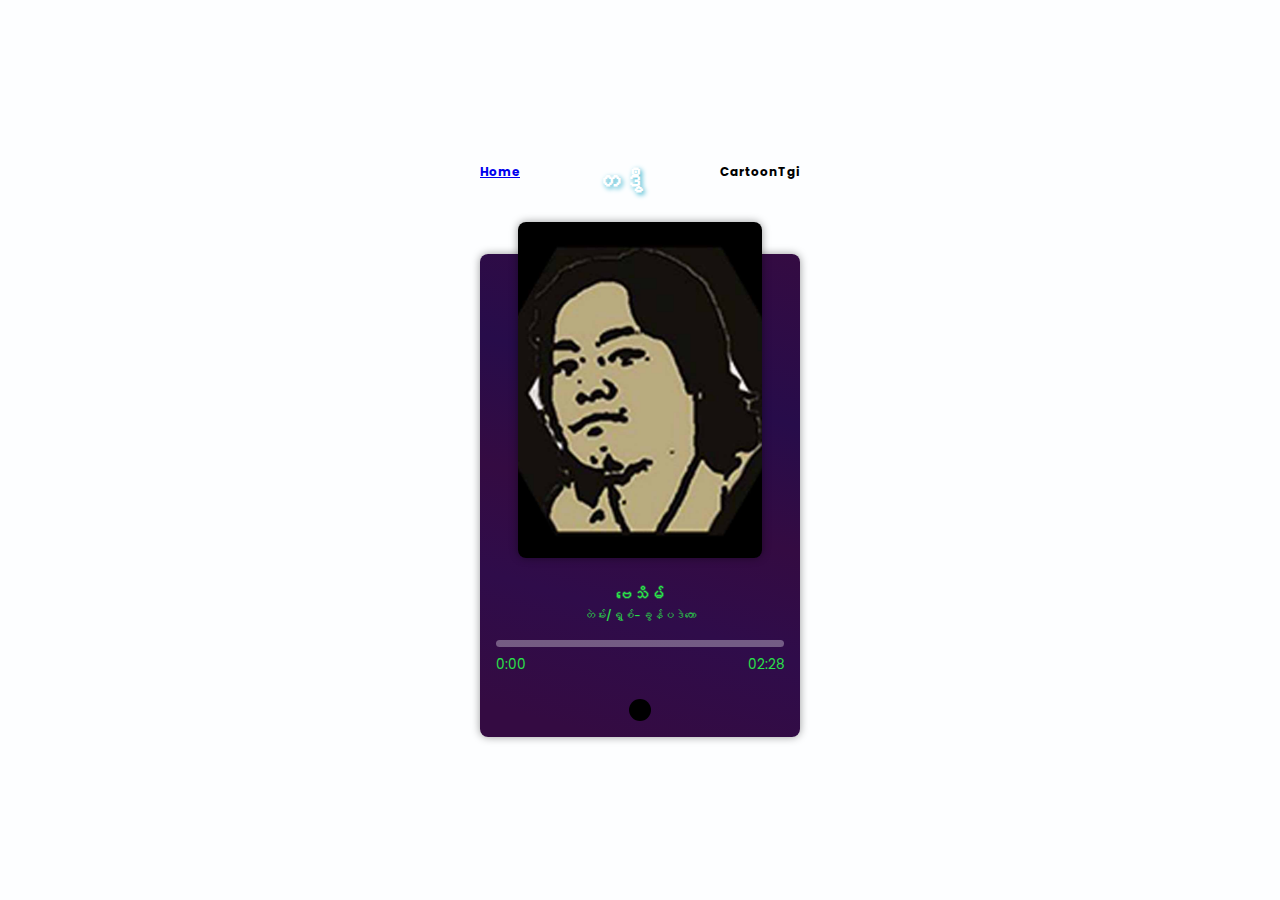
==== index.html @ fe18e12d "Update index.html" ====
<!DOCTYPE html>
<html lang="en">
  <head>
    <meta charset="UTF-8" />
    <meta name="viewport" content="width=device-width, initial-scale=1.0" />
    <link
      rel="stylesheet"
      href="https://use.fontawesome.com/releases/v5.15.1/css/all.css"
      integrity="sha384-vp86vTRFVJgpjF9jiIGPEEqYqlDwgyBgEF109VFjmqGmIY/Y4HV4d3Gp2irVfcrp"
      crossorigin="anonymous"
    />
    <link
      href="https://fonts.googleapis.com/css2?family=Montserrat&family=Poppins:wght@300;400;500;600;700;800;900&display=swap"
      rel="stylesheet"
    />
    <link rel="stylesheet" href="assets/styles/style.css" />
    <title>Album No.4</title>
  </head>
  <body>
    
    
    
      <div class="container">
        <div class="header"><a href="https://cartoontgimusic.github.io/homepage"><h2>Home</h2></a><h1 class="heading">တဒွီ</h1><h2>CartoonTgi</h2></div>
      <div class="music-container">
        <div id="cover-box">
          <img src="assets/images/cover1.jpg" alt="cover-image" id="cover" />
        </div>
        <div id="music-box">
          <audio id="disc"></audio>
          <div id="music-info">
            <h2 id="title"></h2>
            <h3 id="artist"></h3>
            <div id="progress-container">
              <div id="progress"></div>
            </div>
            <div id="timer-bar">
              <span id="timer">0:00</span>
              <span id="duration"></span>
            </div>
          </div>
          <div id="control-box">
            <i id="prev" class="btn fas fa-backward"></i>
            <i id="play" class="special-btn fas fa-play"></i>
            <i id="next" class="btn fas fa-forward"></i>
          </div>
        </div>
      </div>
    </div>
    <script src="assets/scripts/script.js"></script>
  </body>
</html>
---- assets/styles/style.css ----
* {
    padding: 0;
    margin: 0;
    box-sizing: border-box;
}

html {
    font-size: 50%;
}

body {
    font-family: 'Poppins', 'Montserrat', sans-serif;
    background-color: #232328;
    background: rgb(253, 254, 255);
    display: flex;
    justify-content: center;
    align-items: center;
    height: 100vh;
    -webkit-tap-highlight-color: transparent;
}

.container {
    width: 40em;
}

@media (max-width:760px) {
    .container {
        width: 90%;
    }
}

.header{
    display: flex;
    flex-direction: row;
    justify-content: space-between;
}

.heading {
    color: #fff;
    text-align: center;
    text-shadow: 2px 2px 5px #2eb0cb;
    font-size: 3rem;
    font-weight: 600;
}



.music-container {
    background: rgb(66, 16, 11);
    background: linear-gradient(16deg, rgba(52, 11, 66, 1) 6%, rgba(47, 12, 74, 1) 29%, rgba(52, 11, 66, 1) 48%, rgba(39, 12, 74, 1) 70%, rgba(52, 11, 66, 1) 100%);
    border-radius: 1rem;
    box-shadow: 0px 0px 8px rgba(0, 0, 0, 0.4);
    padding: 1rem 2rem;
    margin-top: 7rem;
    display: flex;
    flex-direction: column;
    justify-content: center;
    align-items: center;
    color: #2ae249;
}

#cover-box {
    border-radius: 1rem;
    box-shadow: 0px 0px 8px rgba(0, 0, 0, 0.4);
    position: relative;
    bottom: 5em;
    width: 85%;
    height: 42em;
}

#cover {
    border-radius: inherit;
    display: block;
    height: 100%;
    width: 100%;
    object-fit: cover;
    object-position: center center;
}

#music-box {
    width: 100%;
}

#music-info {
    text-align: center;
    width: 100%;
    position: relative;
    bottom: 2rem;
}

#title {
    font-size: 2rem;
    font-weight: 600;
}

#artist {
    font-size: 1.4rem;
    font-weight: 500;
}

#progress-container {
    height: 7px;
    width: 100%;
    background-color: rgb(255 255 255 / 33%);
    margin: 2rem 0 1rem;
    cursor: pointer;
    border-radius: 8px;
}

#progress {
    background-color: #000;
    width: 0%;
    height: inherit;
    border-radius: inherit;
    transition: width 100ms ease-in;
}

#timer-bar {
    display: flex;
    justify-content: space-between;
    font-size: 1.7rem;
}

#control-box {
    display: flex;
    justify-content: center;
    align-items: center;
    padding: 1rem;
}

.btn {
    display: inline-block;
    font-size: 1.6rem;
    padding: 1rem;
    cursor: pointer;
    border: none;
    outline: none;
    border-radius: 4rem;
    color: #a0a0a0;
    transition: background 200ms linear, color 200ms linear;
}

.special-btn {
    background-color: #000;
    color: #fff;
    font-size: 2.2rem;
    margin: 0 1rem;
    padding: 1.4rem;
    cursor: pointer;
    border: none;
    outline: none;
    border-radius: 4rem;
    transition: opacity 200ms linear;
}

@media (hover: hover) {
    .btn:hover {
        background-color: #d8d8d8;
        color: #545454;
    }
    .special-btn:hover {
        opacity: 0.75;
    }
}
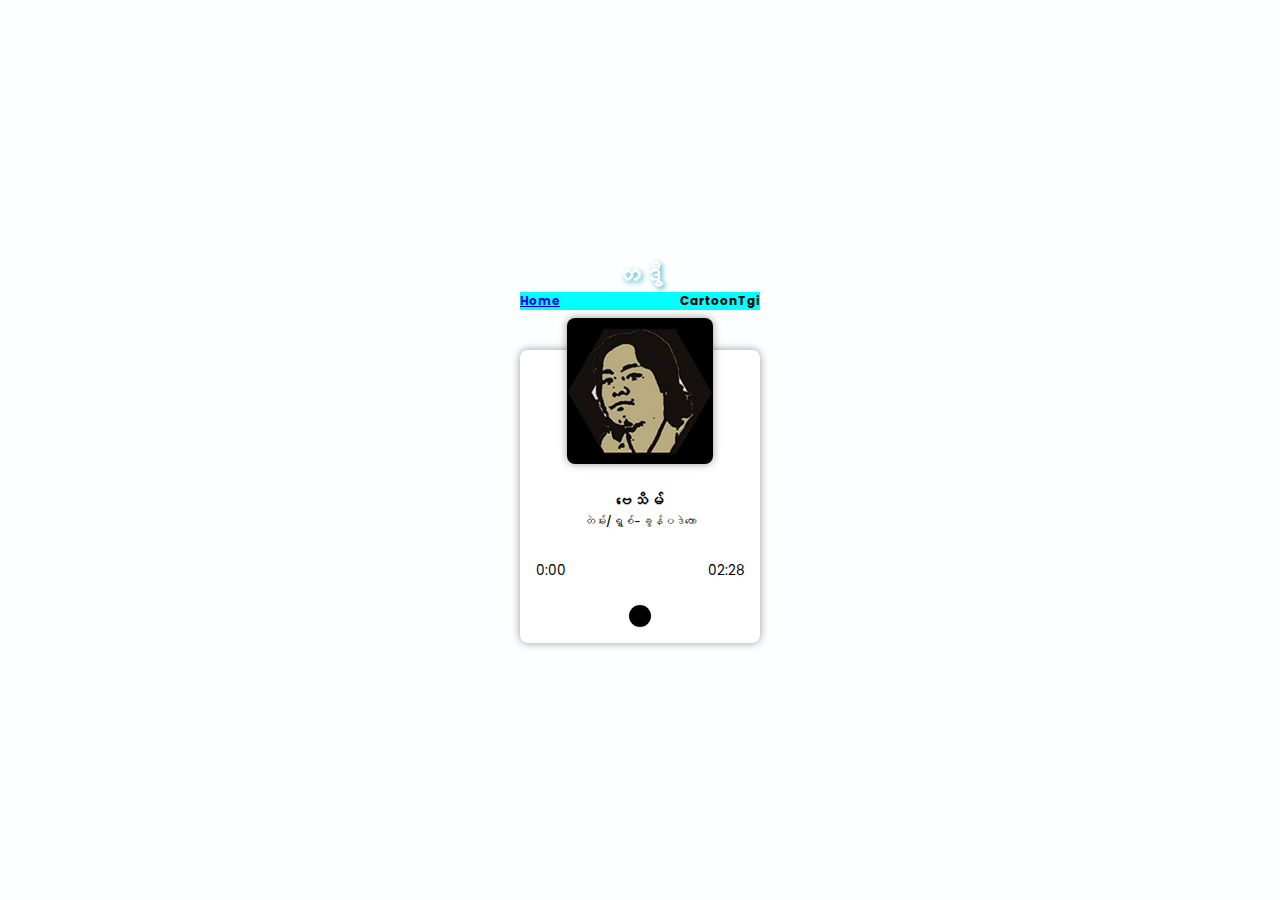
==== commit 250fbb41: "Update index.html" ====
--- a/index.html
+++ b/index.html
@@ -21,7 +21,8 @@
     
     
       <div class="container">
-        <div class="header"><a href="https://cartoontgimusic.github.io/homepage"><h2>Home</h2></a><h1 class="heading">တဒွီ</h1><h2>CartoonTgi</h2></div>
+        <h1 class="heading">တဒွီ</h1>
+        <div class="header"><a href="https://cartoontgimusic.github.io/homepage"><h2>Home</h2></a><h2>CartoonTgi</h2></div>
       <div class="music-container">
         <div id="cover-box">
           <img src="assets/images/cover1.jpg" alt="cover-image" id="cover" />
--- a/assets/styles/style.css
+++ b/assets/styles/style.css
@@ -20,7 +20,7 @@
 }
 
 .container {
-    width: 40em;
+    width: 30em;
 }
 
 @media (max-width:760px) {
@@ -33,6 +33,7 @@
     display: flex;
     flex-direction: row;
     justify-content: space-between;
+    background-color: aqua;
 }
 
 .heading {
@@ -46,17 +47,16 @@
 
 
 .music-container {
-    background: rgb(66, 16, 11);
-    background: linear-gradient(16deg, rgba(52, 11, 66, 1) 6%, rgba(47, 12, 74, 1) 29%, rgba(52, 11, 66, 1) 48%, rgba(39, 12, 74, 1) 70%, rgba(52, 11, 66, 1) 100%);
+    background: rgb(255, 255, 255);
     border-radius: 1rem;
     box-shadow: 0px 0px 8px rgba(0, 0, 0, 0.4);
     padding: 1rem 2rem;
-    margin-top: 7rem;
+    margin-top: 5rem;
     display: flex;
     flex-direction: column;
     justify-content: center;
     align-items: center;
-    color: #2ae249;
+    color: #000000;
 }
 
 #cover-box {
@@ -64,8 +64,7 @@
     box-shadow: 0px 0px 8px rgba(0, 0, 0, 0.4);
     position: relative;
     bottom: 5em;
-    width: 85%;
-    height: 42em;
+    width: 70%;
 }
 
 #cover {
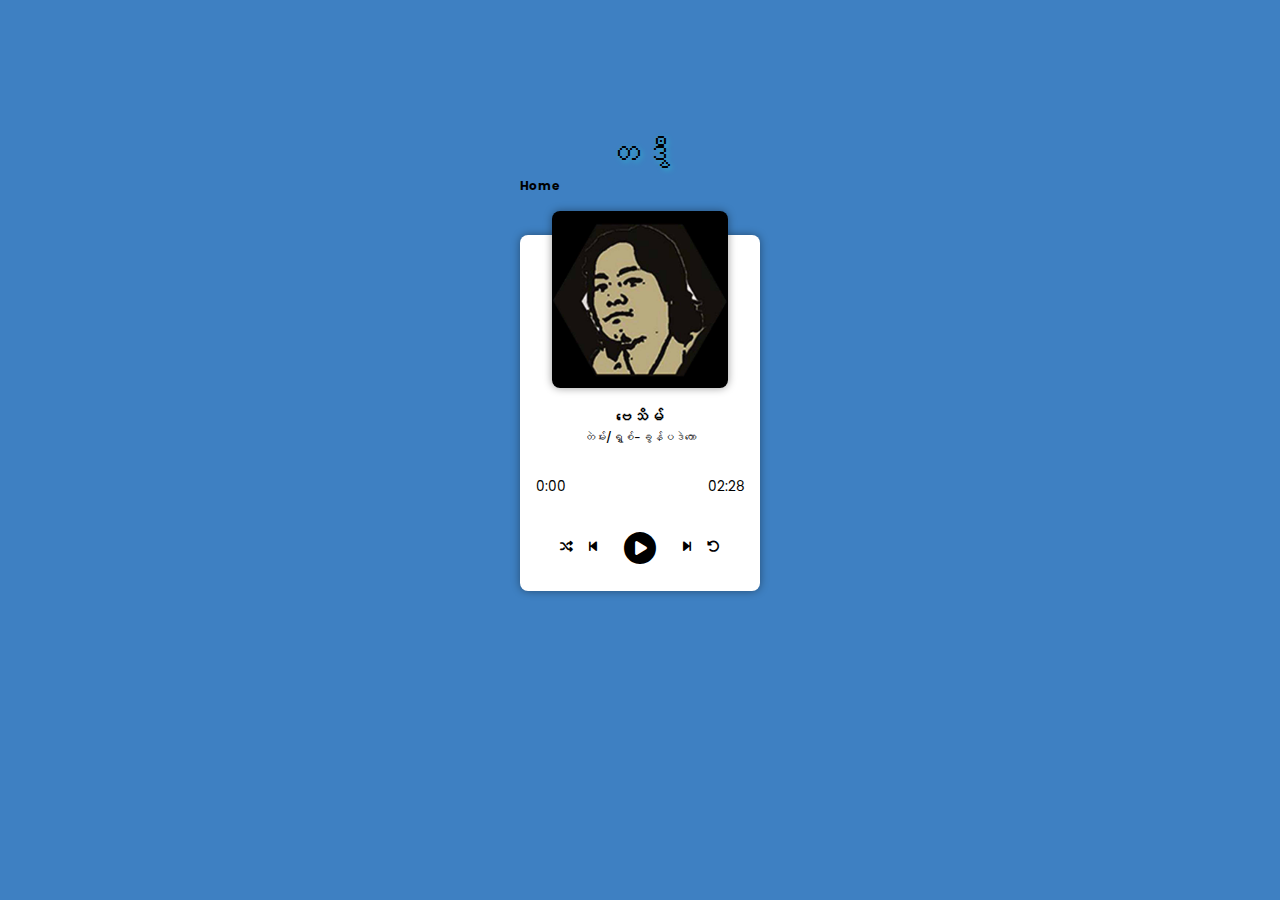
==== commit ba41370a: "Update index.html" ====
--- a/index.html
+++ b/index.html
@@ -3,12 +3,8 @@
   <head>
     <meta charset="UTF-8" />
     <meta name="viewport" content="width=device-width, initial-scale=1.0" />
-    <link
-      rel="stylesheet"
-      href="https://use.fontawesome.com/releases/v5.15.1/css/all.css"
-      integrity="sha384-vp86vTRFVJgpjF9jiIGPEEqYqlDwgyBgEF109VFjmqGmIY/Y4HV4d3Gp2irVfcrp"
-      crossorigin="anonymous"
-    />
+    <link rel="stylesheet" 
+     href="https://cdnjs.cloudflare.com/ajax/libs/font-awesome/6.5.1/css/all.min.css" />
     <link
       href="https://fonts.googleapis.com/css2?family=Montserrat&family=Poppins:wght@300;400;500;600;700;800;900&display=swap"
       rel="stylesheet"
@@ -22,7 +18,7 @@
     
       <div class="container">
         <h1 class="heading">တဒွီ</h1>
-        <div class="header"><a href="https://cartoontgimusic.github.io/homepage"><h2>Home</h2></a><h2>CartoonTgi</h2></div>
+        <div class="header"><a href="https://cartoontgimusic.github.io/homepage"><h2>Home</h2></a></div>
       <div class="music-container">
         <div id="cover-box">
           <img src="assets/images/cover1.jpg" alt="cover-image" id="cover" />
@@ -41,9 +37,11 @@
             </div>
           </div>
           <div id="control-box">
-            <i id="prev" class="btn fas fa-backward"></i>
-            <i id="play" class="special-btn fas fa-play"></i>
-            <i id="next" class="btn fas fa-forward"></i>
+            <i id="random" class=" btn fas fa-shuffle"></i>
+            <i id="prev" class="btn fas fa-backward-step"></i>
+            <i id="play" class="special-btn fas fa-circle-play"></i>
+            <i id="next" class="btn fas fa-forward-step"></i>
+            <i id="repeat" class=" btn fas fa-rotate-left"></i>
           </div>
         </div>
       </div>
--- a/assets/styles/style.css
+++ b/assets/styles/style.css
@@ -11,37 +11,35 @@
 body {
     font-family: 'Poppins', 'Montserrat', sans-serif;
     background-color: #232328;
-    background: rgb(253, 254, 255);
+    background: rgb(62, 128, 194);
     display: flex;
     justify-content: center;
     align-items: center;
-    height: 100vh;
+    height: 80vh;
     -webkit-tap-highlight-color: transparent;
 }
 
 .container {
-    width: 30em;
+    width: 30rem;
 }
 
-@media (max-width:760px) {
-    .container {
-        width: 90%;
-    }
-}
 
 .header{
     display: flex;
     flex-direction: row;
     justify-content: space-between;
-    background-color: aqua;
+}
+a{
+    color: #000;
+    text-decoration: none;
 }
 
 .heading {
-    color: #fff;
+    color:black;
     text-align: center;
     text-shadow: 2px 2px 5px #2eb0cb;
-    font-size: 3rem;
-    font-weight: 600;
+    font-size: 4rem;
+    font-weight: 400;
 }
 
 
@@ -63,8 +61,8 @@
     border-radius: 1rem;
     box-shadow: 0px 0px 8px rgba(0, 0, 0, 0.4);
     position: relative;
-    bottom: 5em;
-    width: 70%;
+    bottom: 4rem;
+    width: 85%;
 }
 
 #cover {
@@ -124,25 +122,24 @@
     display: flex;
     justify-content: center;
     align-items: center;
-    padding: 1rem;
+    padding:  1rem;
 }
 
 .btn {
     display: inline-block;
     font-size: 1.6rem;
-    padding: 1rem;
+    padding:1rem;
     cursor: pointer;
     border: none;
     outline: none;
-    border-radius: 4rem;
-    color: #a0a0a0;
+    border-radius: 50%;
+    color: black;
     transition: background 200ms linear, color 200ms linear;
 }
 
 .special-btn {
-    background-color: #000;
-    color: #fff;
-    font-size: 2.2rem;
+    color: black;
+    font-size: 4rem;
     margin: 0 1rem;
     padding: 1.4rem;
     cursor: pointer;
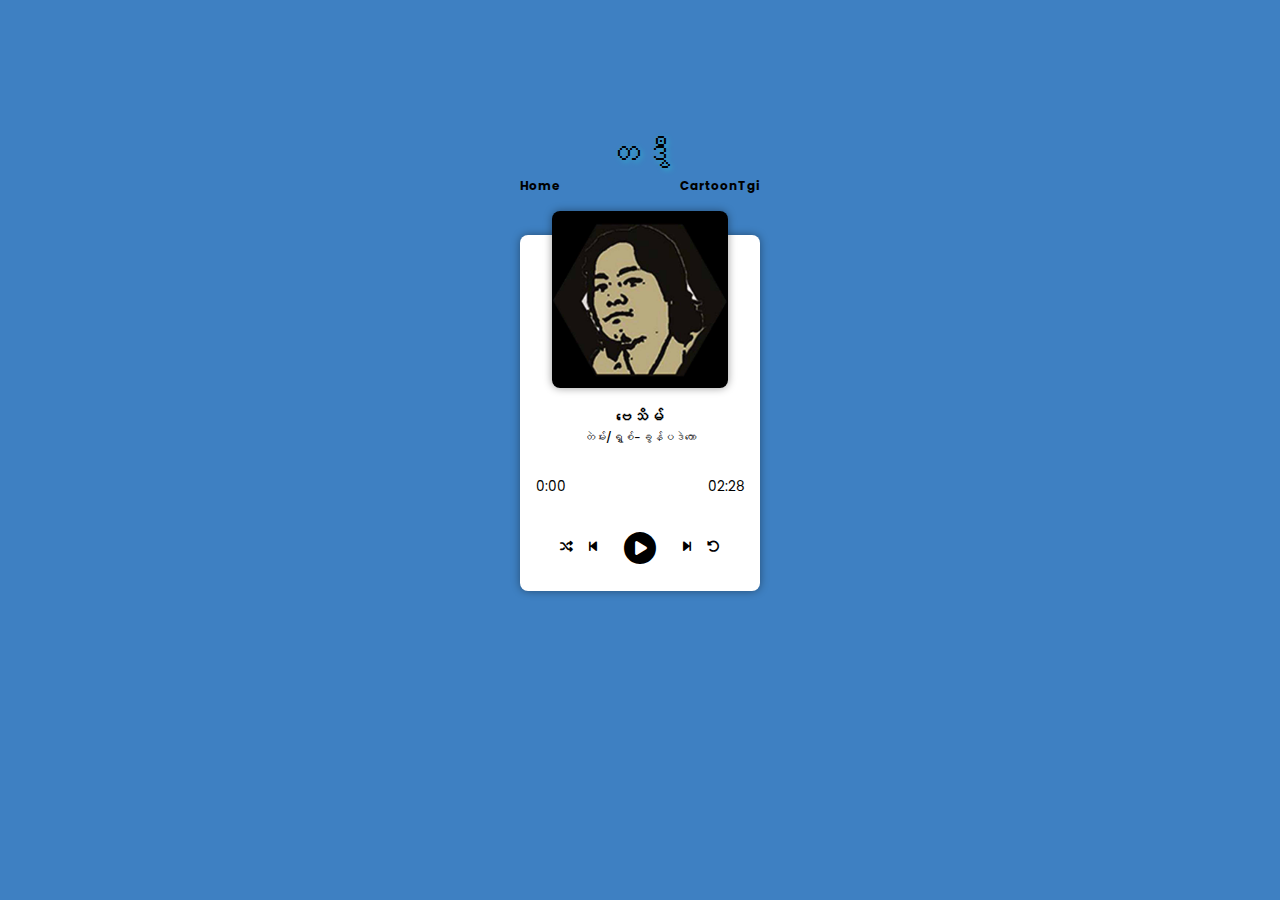
==== commit c3babf9e: "Update index.html" ====
--- a/index.html
+++ b/index.html
@@ -15,14 +15,19 @@
   <body>
     
     
-    
-      <div class="container">
-        <h1 class="heading">တဒွီ</h1>
-        <div class="header"><a href="https://cartoontgimusic.github.io/homepage"><h2>Home</h2></a></div>
+    <div class="container">
+
+      <h1 class="heading">တဒွီ</h1>
+      <div class="header">
+        <a href="https://cartoontgimusic.github.io/homepage"><h2>Home</h2></a>
+        <a href="https://cartoontgimusic.github.io/homepage"><h2>CartoonTgi</h2></a>
+      </div>
+      
       <div class="music-container">
         <div id="cover-box">
           <img src="assets/images/cover1.jpg" alt="cover-image" id="cover" />
         </div>
+
         <div id="music-box">
           <audio id="disc"></audio>
           <div id="music-info">
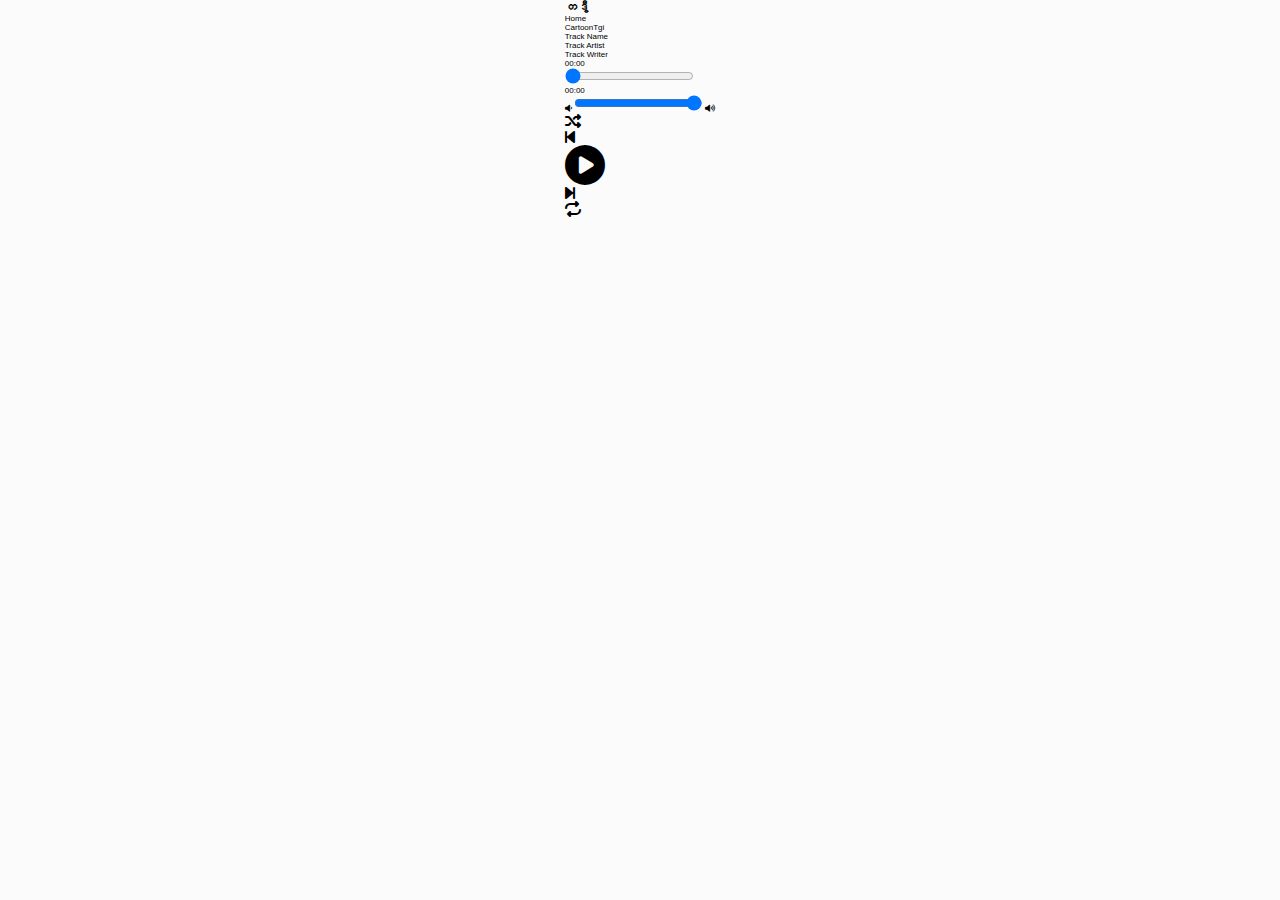
==== commit 3b3dac21: "Update index.html" ====
--- a/index.html
+++ b/index.html
@@ -3,54 +3,61 @@
   <head>
     <meta charset="UTF-8" />
     <meta name="viewport" content="width=device-width, initial-scale=1.0" />
-    <link rel="stylesheet" 
-     href="https://cdnjs.cloudflare.com/ajax/libs/font-awesome/6.5.1/css/all.min.css" />
-    <link
-      href="https://fonts.googleapis.com/css2?family=Montserrat&family=Poppins:wght@300;400;500;600;700;800;900&display=swap"
-      rel="stylesheet"
-    />
+    <link rel="shortcut icon" href="images/favicon.ico" type="image/x-icon">  
+    <link rel="stylesheet" href="https://cdnjs.cloudflare.com/ajax/libs/font-awesome/6.5.1/css/all.min.css"/>
     <link rel="stylesheet" href="assets/styles/style.css" />
-    <title>Album No.4</title>
+    <title>Td</title>
   </head>
   <body>
-    
-    
-    <div class="container">
+    <div class="player">
+      <div class="wrapper">
+         <div class="title"><h2>တဒွီ</h2></div>
+      <div class="home">
+          <div><a href="https://cartoontgimusic.github.io/homepage/">Home</a></div>
+          <div><a href="https://cartoontgimusic.github.io/homepage/">CartoonTgi</a></div>
+      </div>
+          
+      
+      <div class="details">
+             <div class="track-art"></div>
+             <div class="track-name">Track Name</div>
+             <div class="track-artist">Track Artist</div>
+             <div class="track-writer">Track Writer</div>
+         </div>
 
-      <h1 class="heading">တဒွီ</h1>
-      <div class="header">
-        <a href="https://cartoontgimusic.github.io/homepage"><h2>Home</h2></a>
-        <a href="https://cartoontgimusic.github.io/homepage"><h2>CartoonTgi</h2></a>
-      </div>
-      
-      <div class="music-container">
-        <div id="cover-box">
-          <img src="assets/images/cover1.jpg" alt="cover-image" id="cover" />
-        </div>
+         <div class="slider_container">
+             <div class="current-time">00:00</div>
+              <input type="range" min="1" max="100" value="0" class="seek_slider" onchange="seekTo()">
+              <div class="total-duration">00:00</div>
+         </div>
 
-        <div id="music-box">
-          <audio id="disc"></audio>
-          <div id="music-info">
-            <h2 id="title"></h2>
-            <h3 id="artist"></h3>
-            <div id="progress-container">
-              <div id="progress"></div>
-            </div>
-            <div id="timer-bar">
-              <span id="timer">0:00</span>
-              <span id="duration"></span>
-            </div>
-          </div>
-          <div id="control-box">
-            <i id="random" class=" btn fas fa-shuffle"></i>
-            <i id="prev" class="btn fas fa-backward-step"></i>
-            <i id="play" class="special-btn fas fa-circle-play"></i>
-            <i id="next" class="btn fas fa-forward-step"></i>
-            <i id="repeat" class=" btn fas fa-rotate-left"></i>
-          </div>
-        </div>
-      </div>
-    </div>
+         <div class="slider_container">
+             <i class="fa fa-volume-down"></i>
+              <input type="range" min="1" max="100" value="99" class="volume_slider" onchange="setVolume()">
+              <i class="fa fa-volume-up"></i>
+         </div>
+
+         <div class="buttons">
+             <div class="random-track" onclick="randomTrack()">
+                 <i class="fas fa-random fa-2x" title="random"></i>
+             </div>
+             <div class="prev-track" onclick="prevTrack()">
+                  <i class="fa fa-step-backward fa-2x"></i>
+              </div>
+              <div class="playpause-track" onclick="playpauseTrack()">
+                  <i class="fa fa-play-circle fa-5x"></i>
+              </div>
+              <div class="next-track" onclick="nextTrack()">
+                  <i class="fa fa-step-forward fa-2x"></i>
+              </div>
+              <div class="repeat-track" onclick="repeatTrack()">
+                  <i class="fas fa-repeat fa-2x" title="repeat"></i>
+              </div>
+         </div>
+
+          
+     </div>
+ </div>
     <script src="assets/scripts/script.js"></script>
   </body>
 </html>
--- a/assets/styles/style.css
+++ b/assets/styles/style.css
@@ -11,16 +11,19 @@
 body {
     font-family: 'Poppins', 'Montserrat', sans-serif;
     background-color: #232328;
-    background: rgb(62, 128, 194);
+    background: rgb(251, 251, 251);
     display: flex;
     justify-content: center;
     align-items: center;
-    height: 80vh;
     -webkit-tap-highlight-color: transparent;
+    
 }
 
 .container {
-    width: 30rem;
+    margin-top: 2rem;
+    margin-bottom: 2rem;
+    width: 40rem;
+    height: 85vh;
 }
 
 
@@ -127,8 +130,8 @@
 
 .btn {
     display: inline-block;
-    font-size: 1.6rem;
-    padding:1rem;
+    font-size: 2rem;
+    padding: 2rem;
     cursor: pointer;
     border: none;
     outline: none;
@@ -139,7 +142,7 @@
 
 .special-btn {
     color: black;
-    font-size: 4rem;
+    font-size: 6rem;
     margin: 0 1rem;
     padding: 1.4rem;
     cursor: pointer;
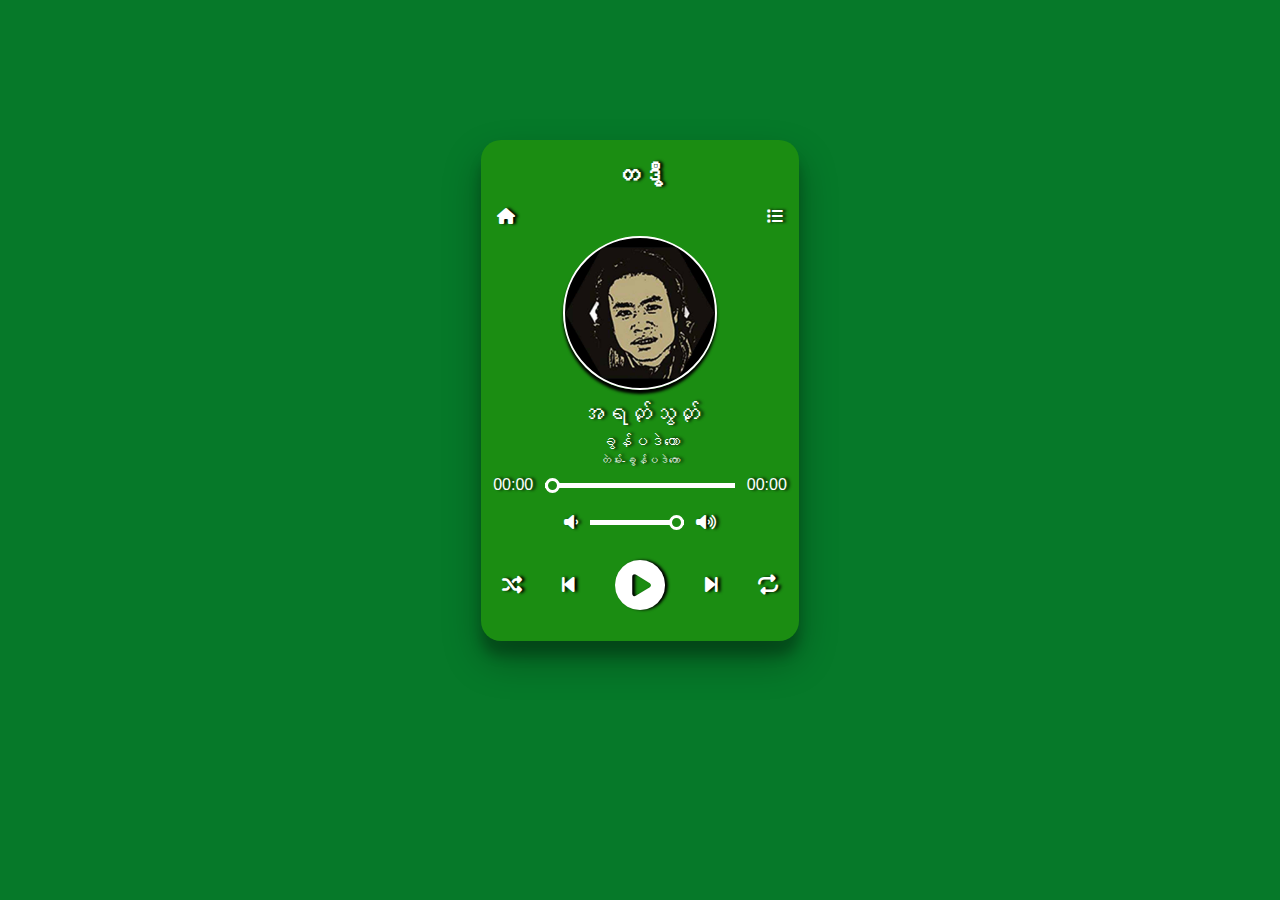
==== commit 3a18a068: "Update index.html" ====
--- a/index.html
+++ b/index.html
@@ -13,8 +13,8 @@
       <div class="wrapper">
          <div class="title"><h2>တဒွီ</h2></div>
       <div class="home">
-          <div><a href="https://cartoontgimusic.github.io/homepage/">Home</a></div>
-          <div><a href="https://cartoontgimusic.github.io/homepage/">CartoonTgi</a></div>
+          <div><a href="https://cartoontgimusic.github.io/homepage/"><i class="fas fa-house"></i></a></div>
+          <div><a href="https://cartoontgimusic.github.io/homepage/"><i class="fas fa-list"></i></a></div>
       </div>
           
       
--- a/assets/styles/style.css
+++ b/assets/styles/style.css
@@ -1,163 +1,193 @@
-* {
-    padding: 0;
-    margin: 0;
-    box-sizing: border-box;
+body {
+    
+  font-family: Arial, Helvetica, sans-serif;
+  color: rgb(255, 255, 255);
+  background-color: rgb(6, 121, 41);
+  text-shadow:3px 0px 3px rgb(0, 0, 0);
+  }
+  
+  .player{
+    height: 85vh;
+    display: flex;
+    align-items: center;
+    flex-direction: column;
+    justify-content: center;
 }
-
-html {
-    font-size: 50%;
-}
-
-body {
-    font-family: 'Poppins', 'Montserrat', sans-serif;
-    background-color: #232328;
-    background: rgb(251, 251, 251);
+  .wrapper{
+    border: 1px solid transparent;
+    border-radius: 20px;
+    background-color: rgb(27, 141, 18);
+    box-shadow: rgba(0, 0, 0, 0.3) 0px 19px 38px, rgba(0, 0, 0, 0.22) 0px 15px 12px;
+  }
+  .wrapper .title{
     display: flex;
     justify-content: center;
-    align-items: center;
-    -webkit-tap-highlight-color: transparent;
-    
-}
-
-.container {
-    margin-top: 2rem;
-    margin-bottom: 2rem;
-    width: 40rem;
-    height: 85vh;
-}
-
-
-.header{
+    text-shadow:3px 0px 3px rgb(0, 0, 0);
+  }
+  .home{
     display: flex;
     flex-direction: row;
     justify-content: space-between;
-}
-a{
-    color: #000;
+    
+  }
+
+  a{
     text-decoration: none;
-}
+    color: rgb(255, 255, 255);
+    margin:0px 15px;
+    text-shadow:3px 0px 3px rgb(0, 0, 0);
+  }
+  .fa-house:hover,
+  .fa-list:hover{
+    transform: scale(1.2);
+  }
+  
+  .details {
+  display: flex;
+  align-items: center;
+  flex-direction: column;
+  justify-content: center;
+  }
+  
+  .track-art {
+  margin: 10px;
+  height: 150px;
+  width: 150px;
+  border:2px solid 	rgb(255, 255, 255);
+  background-size: cover;
+  background-position: center;
+  border-radius: 50%;
+  -moz-box-shadow: 0px 4px 3px black;
+  -webkit-box-shadow: 0px 4px 3px black;
+  box-shadow: 0px 4px 3px black;
+  -moz-border-radius:190px;
+  -webkit-border-radius:190px;
+  border-radius:190px;
+  }
+  
+  
+  
 
-.heading {
-    color:black;
-    text-align: center;
-    text-shadow: 2px 2px 5px #2eb0cb;
-    font-size: 4rem;
-    font-weight: 400;
-}
-
-
-
-.music-container {
-    background: rgb(255, 255, 255);
-    border-radius: 1rem;
-    box-shadow: 0px 0px 8px rgba(0, 0, 0, 0.4);
-    padding: 1rem 2rem;
-    margin-top: 5rem;
-    display: flex;
-    flex-direction: column;
-    justify-content: center;
-    align-items: center;
-    color: #000000;
-}
-
-#cover-box {
-    border-radius: 1rem;
-    box-shadow: 0px 0px 8px rgba(0, 0, 0, 0.4);
-    position: relative;
-    bottom: 4rem;
-    width: 85%;
-}
-
-#cover {
-    border-radius: inherit;
-    display: block;
-    height: 100%;
-    width: 100%;
-    object-fit: cover;
-    object-position: center center;
-}
-
-#music-box {
-    width: 100%;
-}
-
-#music-info {
-    text-align: center;
-    width: 100%;
-    position: relative;
-    bottom: 2rem;
-}
-
-#title {
-    font-size: 2rem;
-    font-weight: 600;
-}
-
-#artist {
-    font-size: 1.4rem;
-    font-weight: 500;
-}
-
-#progress-container {
-    height: 7px;
-    width: 100%;
-    background-color: rgb(255 255 255 / 33%);
-    margin: 2rem 0 1rem;
-    cursor: pointer;
-    border-radius: 8px;
-}
-
-#progress {
-    background-color: #000;
-    width: 0%;
-    height: inherit;
-    border-radius: inherit;
-    transition: width 100ms ease-in;
-}
-
-#timer-bar {
-    display: flex;
-    justify-content: space-between;
-    font-size: 1.7rem;
-}
-
-#control-box {
-    display: flex;
-    justify-content: center;
-    align-items: center;
-    padding:  1rem;
-}
-
-.btn {
-    display: inline-block;
-    font-size: 2rem;
-    padding: 2rem;
-    cursor: pointer;
-    border: none;
-    outline: none;
-    border-radius: 50%;
-    color: black;
-    transition: background 200ms linear, color 200ms linear;
-}
-
-.special-btn {
-    color: black;
-    font-size: 6rem;
-    margin: 0 1rem;
-    padding: 1.4rem;
-    cursor: pointer;
-    border: none;
-    outline: none;
-    border-radius: 4rem;
-    transition: opacity 200ms linear;
-}
-
-@media (hover: hover) {
-    .btn:hover {
-        background-color: #d8d8d8;
-        color: #545454;
-    }
-    .special-btn:hover {
-        opacity: 0.75;
-    }
-}+  .track-name {
+  font-size: 1.5rem;
+  font-weight: 400;
+  text-shadow:3px 0px 3px rgb(0, 0, 0);
+  }
+  
+  .track-artist {
+  margin-top: 5px;
+  font-size: 1rem;
+  text-shadow:3px 0px 3px rgb(0, 0, 0);
+  }
+  .track-writer{
+      margin-top: 3px;
+      font-size: .7rem;
+      text-shadow:3px 0px 3px rgb(0, 0, 0);
+  }
+  
+  .buttons {
+  font-size: 10px;
+  display: flex;
+  flex-direction: row;
+  align-items: center;
+  margin-bottom: 10px;
+  }
+  .active{
+      color: rgb(0, 0, 0);
+  }
+  
+  .repeat-track,
+  .random-track,
+  .playpause-track,
+  .prev-track,
+  .next-track {
+  padding: 20px;
+  opacity: 1;
+  transition: opacity .2s;
+  }
+  
+  .repeat-track:hover,
+  .random-track:hover,
+  .playpause-track:hover,
+  .prev-track:hover,
+  .next-track:hover {
+  opacity: 1.0;
+  transform: scale(1.2);
+  }
+  
+  .slider_container {
+  display: flex;
+  justify-content: center;
+  align-items: center;
+  }
+  
+  .seek_slider, .volume_slider {
+  -webkit-appearance: none;
+  -moz-appearance: none;
+  appearance: none;
+  height: 5px;
+  background:rgb(255, 255, 255);
+  -webkit-transition: .2s;
+  transition: opacity .2s;
+  }
+  
+  .seek_slider::-webkit-slider-thumb,
+  .volume_slider::-webkit-slider-thumb {
+  -webkit-appearance: none;
+  -moz-appearance: none;
+  appearance: none;
+  width: 15px;
+  height: 15px;
+  background: rgb(27, 141, 18);
+  border: 3px solid rgb(255, 255, 255);
+  cursor: grab;
+  border-radius: 100%;
+  }
+  
+  .seek_slider:hover,
+  .volume_slider:hover {
+  opacity: .7;
+  }
+  
+  .seek_slider {
+  width: 60%;
+  }
+  
+  .volume_slider {
+  width: 30%;
+  }
+  
+  .current-time,
+  .total-duration {
+  padding: 10px;
+  }
+  
+  i.fa-volume-down,
+  i.fa-volume-up {
+  padding: 10px;
+  }
+  
+  i,
+  i.fa-play-circle,
+  i.fa-pause-circle,
+  i.fa-step-forward,
+  i.fa-step-backward{
+       cursor: pointer;
+     }
+  .randomActive{
+      color:rgb(244, 64, 64);
+  }
+  .loopActive{
+    color: red;
+  }
+  .rotate {
+      animation: rotation 8s infinite linear;
+  }
+  @keyframes rotation {
+      from {
+        transform: rotate(0deg);
+      }
+      to {
+        transform: rotate(359deg);
+      }
+  }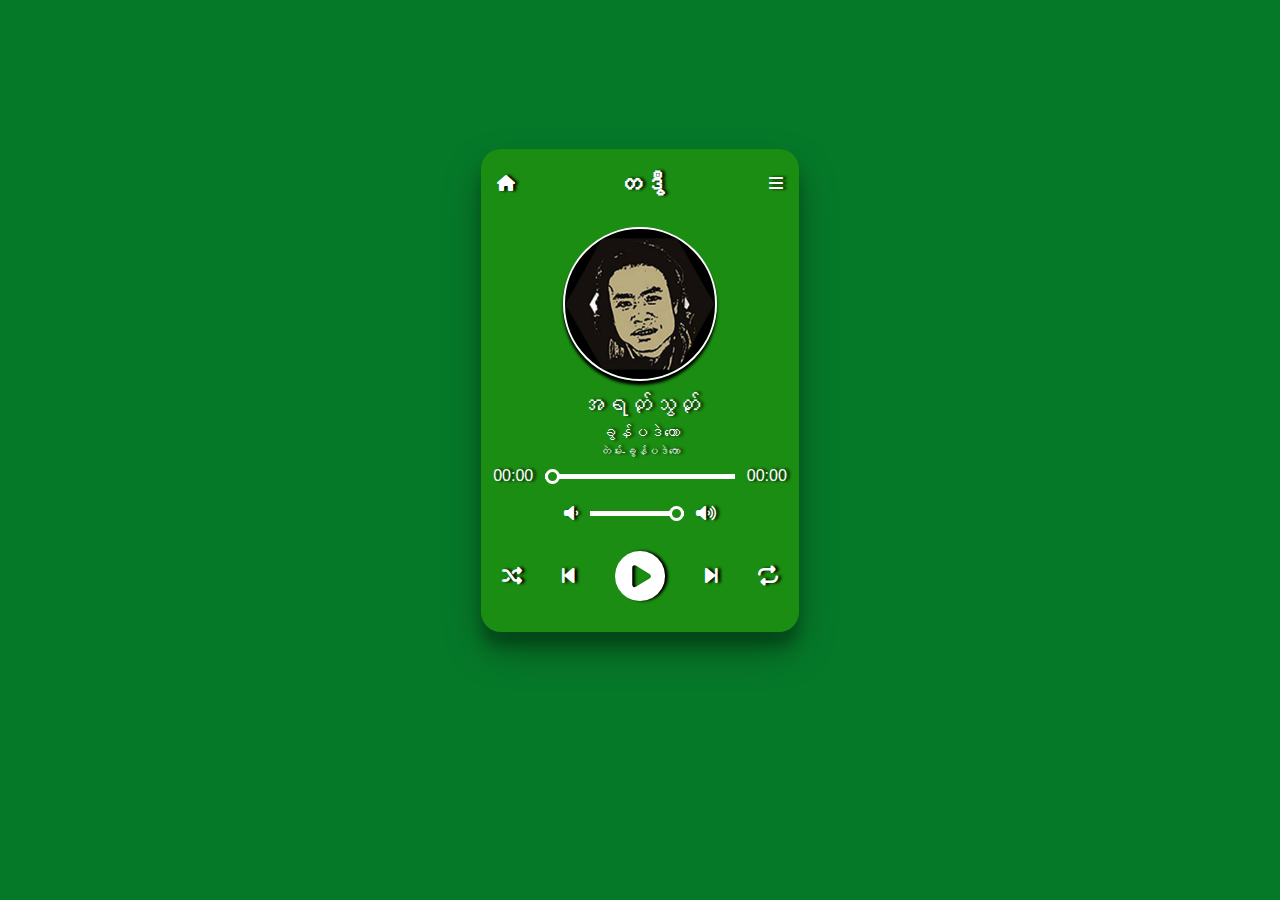
==== commit 884a3c02: "Update index.html" ====
--- a/index.html
+++ b/index.html
@@ -11,10 +11,10 @@
   <body>
     <div class="player">
       <div class="wrapper">
-         <div class="title"><h2>တဒွီ</h2></div>
-      <div class="home">
-          <div><a href="https://cartoontgimusic.github.io/homepage/"><i class="fas fa-house"></i></a></div>
-          <div><a href="https://cartoontgimusic.github.io/homepage/"><i class="fas fa-list"></i></a></div>
+          <div class="home">
+              <div><a href="https://cartoontgimusic.github.io/homepage/"><i class="fas fa-house"></i></a></div>
+              <div class="title"><h2>တဒွီ</h2></div>
+          <div><a href="musiclist.html"><i class="fas fa-bars"></i></a></div>
       </div>
           
       
--- a/assets/styles/style.css
+++ b/assets/styles/style.css
@@ -28,6 +28,7 @@
     display: flex;
     flex-direction: row;
     justify-content: space-between;
+    align-items: center;
     
   }
 
@@ -38,7 +39,7 @@
     text-shadow:3px 0px 3px rgb(0, 0, 0);
   }
   .fa-house:hover,
-  .fa-list:hover{
+  .fa-bars:hover{
     transform: scale(1.2);
   }
   
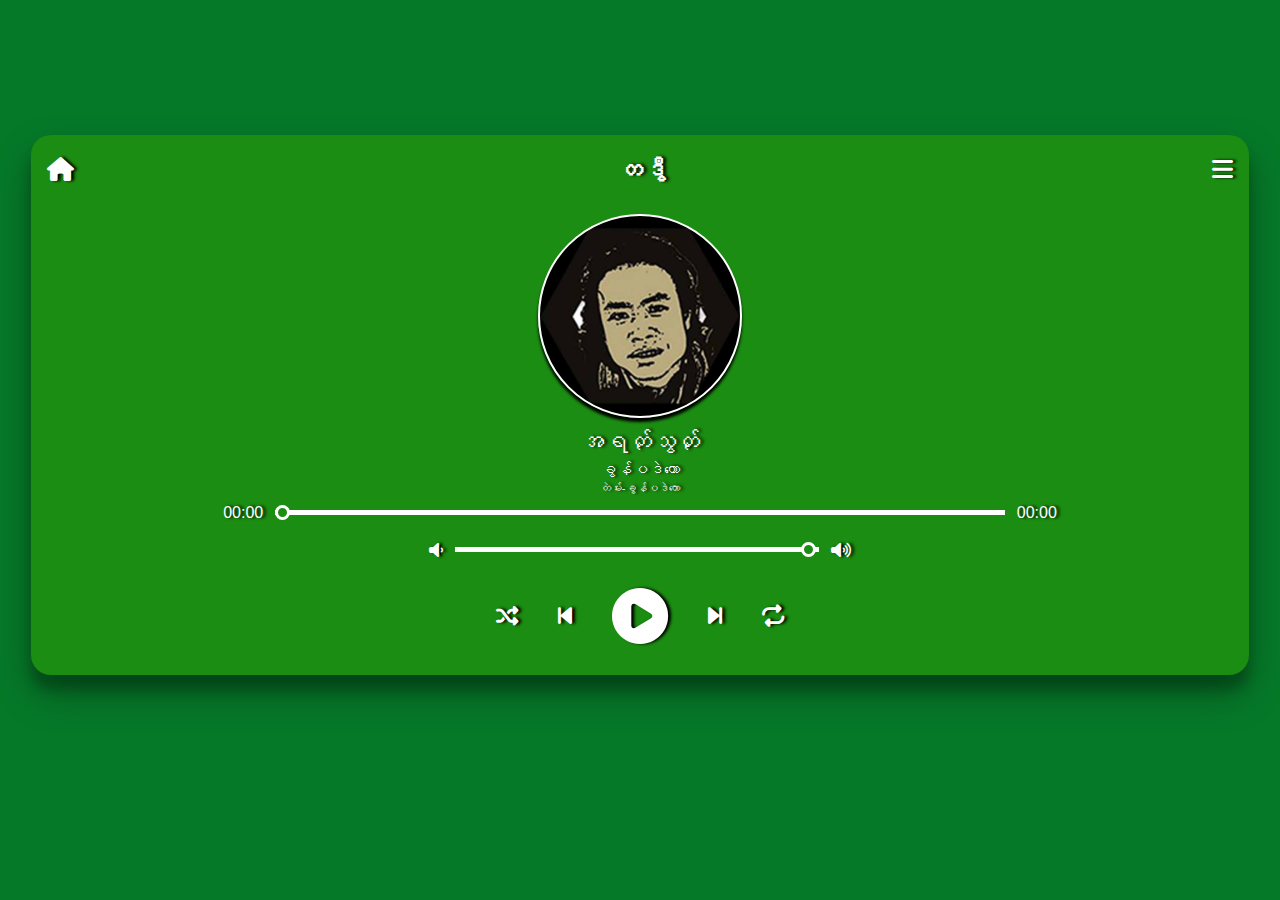
==== commit 2a6551cd: "Update index.html" ====
--- a/index.html
+++ b/index.html
@@ -50,7 +50,7 @@
               <div class="next-track" onclick="nextTrack()">
                   <i class="fa fa-step-forward fa-2x"></i>
               </div>
-              <div class="repeat-track" onclick="repeatTrack()">
+              <div class="repeat-track" onclick="loopTrack()">
                   <i class="fas fa-repeat fa-2x" title="repeat"></i>
               </div>
          </div>
--- a/assets/styles/style.css
+++ b/assets/styles/style.css
@@ -1,5 +1,5 @@
 body {
-    
+  margin: auto;
   font-family: Arial, Helvetica, sans-serif;
   color: rgb(255, 255, 255);
   background-color: rgb(6, 121, 41);
@@ -7,13 +7,14 @@
   }
   
   .player{
-    height: 85vh;
+    height: 90vh;
     display: flex;
     align-items: center;
     flex-direction: column;
     justify-content: center;
 }
   .wrapper{
+    width: 95%;
     border: 1px solid transparent;
     border-radius: 20px;
     background-color: rgb(27, 141, 18);
@@ -37,6 +38,7 @@
     color: rgb(255, 255, 255);
     margin:0px 15px;
     text-shadow:3px 0px 3px rgb(0, 0, 0);
+    font-size: 1.5rem;
   }
   .fa-house:hover,
   .fa-bars:hover{
@@ -52,8 +54,8 @@
   
   .track-art {
   margin: 10px;
-  height: 150px;
-  width: 150px;
+  height: 200px;
+  width: 200px;
   border:2px solid 	rgb(255, 255, 255);
   background-size: cover;
   background-position: center;
@@ -87,10 +89,11 @@
   }
   
   .buttons {
-  font-size: 10px;
+  font-size: .7rem;
   display: flex;
   flex-direction: row;
   align-items: center;
+  justify-content: center;
   margin-bottom: 10px;
   }
   .active{
@@ -178,9 +181,6 @@
   .randomActive{
       color:rgb(244, 64, 64);
   }
-  .loopActive{
-    color: red;
-  }
   .rotate {
       animation: rotation 8s infinite linear;
   }
